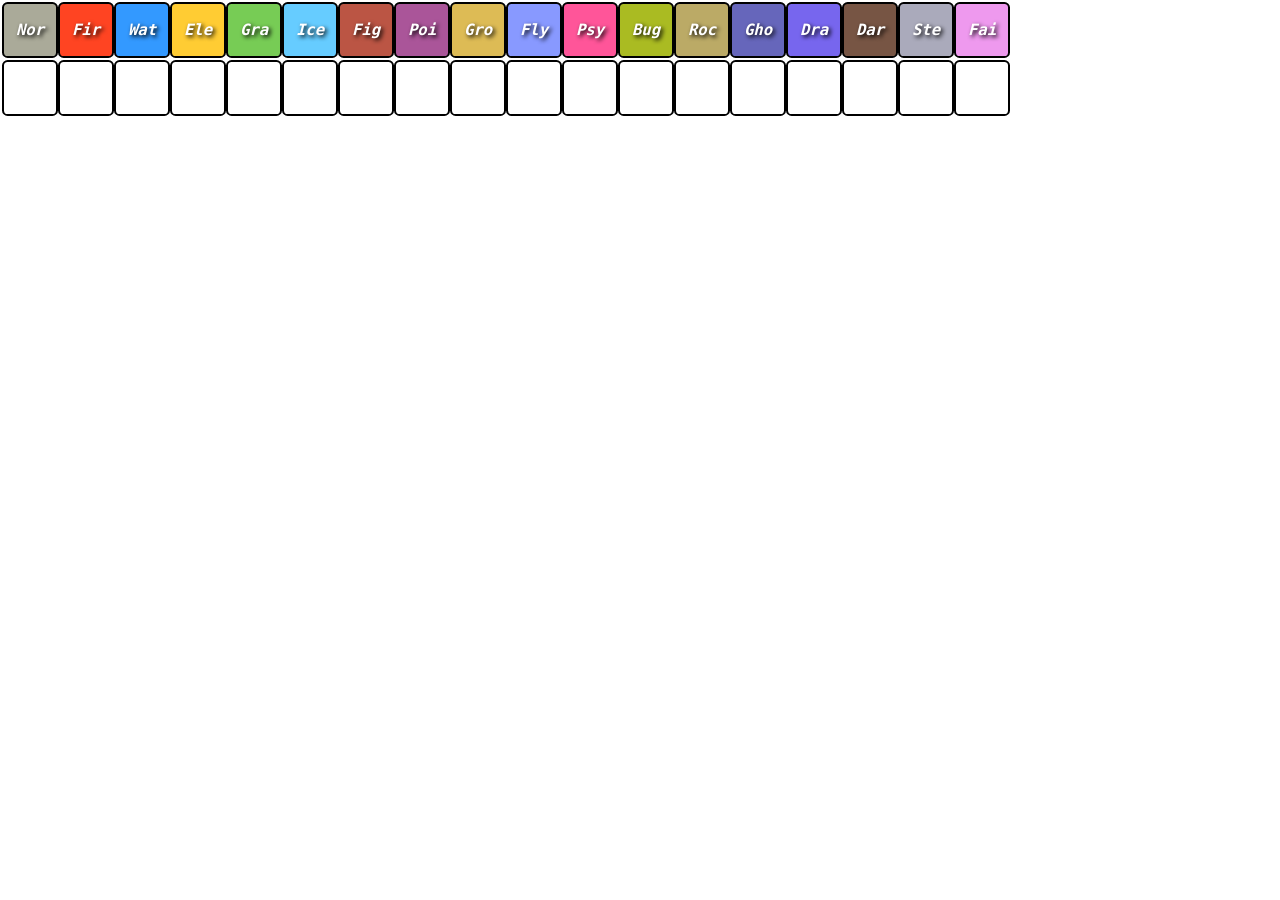
==== index.html @ 6e6ece0e "Rename main.html to index.html" ====
<html>
  <head>
    <link rel="stylesheet" href="stylesheet.css">
    <script src="script.js"></script>
  </head>
  <body>
    <table>
	    <thead>
		    <tr>
					<th style="background-color:rgb(170, 170, 153)"><p class="type">Nor</p></th>
					<th style="background-color:rgb(255, 68, 34)"><p class="type">Fir</p></th>
					<th style="background-color:rgb(51, 153, 255)"><p class="type">Wat</p></th>
					<th style="background-color:rgb(255, 204, 51)"><p class="type">Ele</p></th>
					<th style="background-color:rgb(119, 204, 85)"><p class="type">Gra</p></th>
					<th style="background-color:rgb(102, 204, 255)"><p class="type">Ice</p></th>
					<th style="background-color:rgb(187, 85, 68)"><p class="type">Fig</p></th>
					<th style="background-color:rgb(170, 85, 153)"><p class="type">Poi</p></th>
					<th style="background-color:rgb(221, 187, 85)"><p class="type">Gro</p></th>
					<th style="background-color:rgb(136, 153, 255)"><p class="type">Fly</p></th>
					<th style="background-color:rgb(255, 85, 153)"><p class="type">Psy</p></th>
					<th style="background-color:rgb(170, 187, 34)"><p class="type">Bug</p></th>
					<th style="background-color:rgb(187, 170, 102)"><p class="type">Roc</p></th>
					<th style="background-color:rgb(102, 102, 187)"><p class="type">Gho</p></th>
					<th style="background-color:rgb(119, 102, 238)"><p class="type">Dra</p></th>
					<th style="background-color:rgb(119, 85, 68)"><p class="type">Dar</p></th>
					<th style="background-color:rgb(170, 170, 187)"><p class="type">Ste</p></th>
					<th style="background-color:rgb(238, 153, 238)"><p class="type">Fai</p></th>
				</tr>
	    </thead>
	    <tbody>
			  <tr>
          <td><p class="effect"></p></td>
          <td><p class="effect"></p></td>
          <td><p class="effect"></p></td>
          <td><p class="effect"></p></td>
          <td><p class="effect"></p></td>
          <td><p class="effect"></p></td>
          <td><p class="effect"></p></td>
          <td><p class="effect"></p></td>
          <td><p class="effect"></p></td>
          <td><p class="effect"></p></td>
          <td><p class="effect"></p></td>
          <td><p class="effect"></p></td>
          <td><p class="effect"></p></td>
          <td><p class="effect"></p></td>
          <td><p class="effect"></p></td>
          <td><p class="effect"></p></td>
          <td><p class="effect"></p></td>
          <td><p class="effect"></p></td>
        </tr>
      </tbody>
	  </table>
  </body>
</html>
---- stylesheet.css ----
* {
  margin: 0;
}

th, td {
  display: inline-flex;
  align-items: center;
  justify-content: center;
  width: 50px;
  height: 50px;
  border: 2px solid rgb(0, 0, 0);
  border-radius: 10%;
}

p {
  font: italic bold 1.2em monospace;
  color: white;
  text-shadow: 2px 2px 4px black;
}

.type {
  color: white;
  text-shadow: 2px 2px 4px black;
}

.effect {
  color: rgb(0, 0, 0);
}
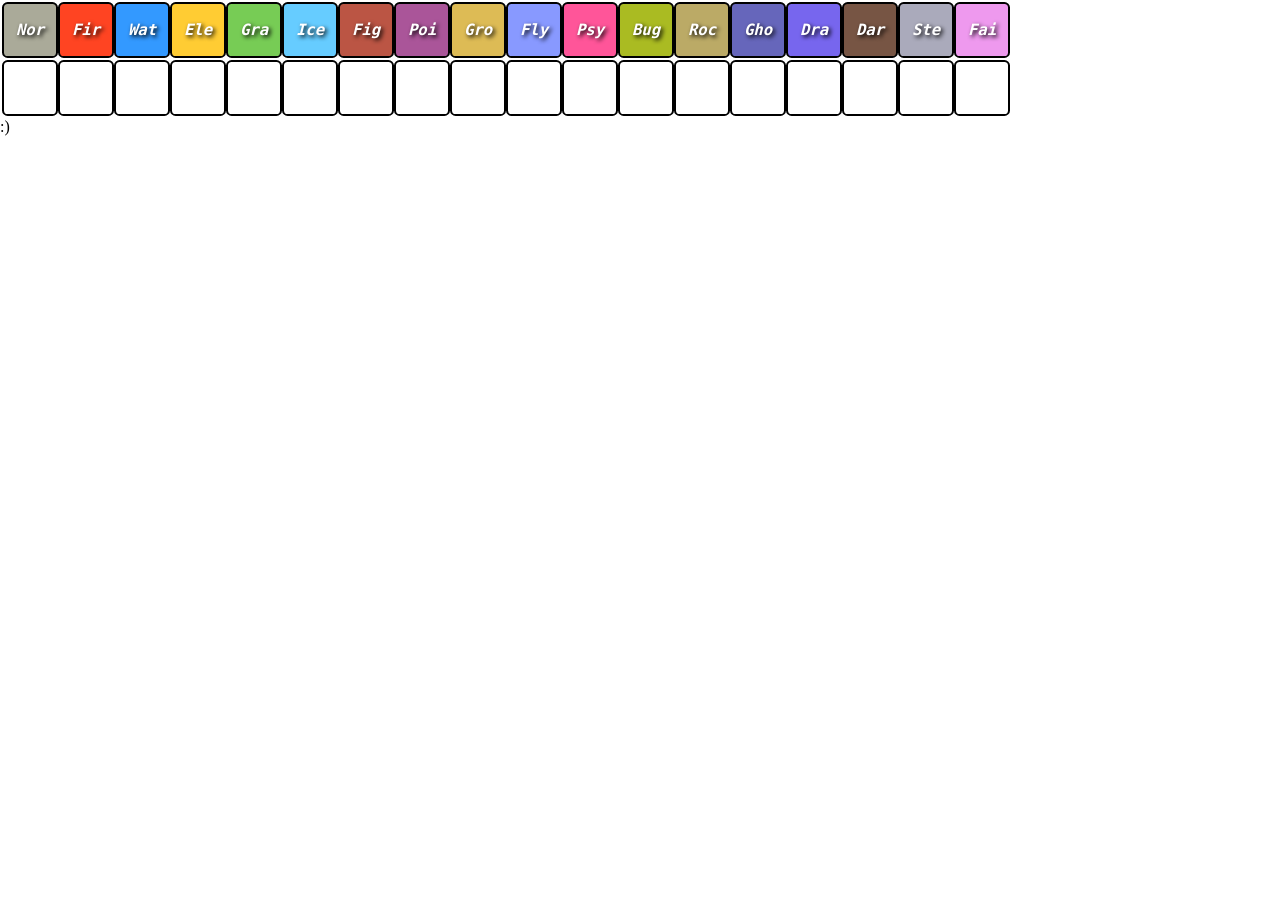
==== commit c5e8dd88: "Update index.html" ====
--- a/index.html
+++ b/index.html
@@ -1,7 +1,6 @@
 <html>
   <head>
     <link rel="stylesheet" href="stylesheet.css">
-    <script src="script.js"></script>
   </head>
   <body>
     <table>
@@ -49,6 +48,7 @@
           <td><p class="effect"></p></td>
         </tr>
       </tbody>
-	  </table>
+	</table>
+	<script src="script.js"></script>
   </body>
 </html>
